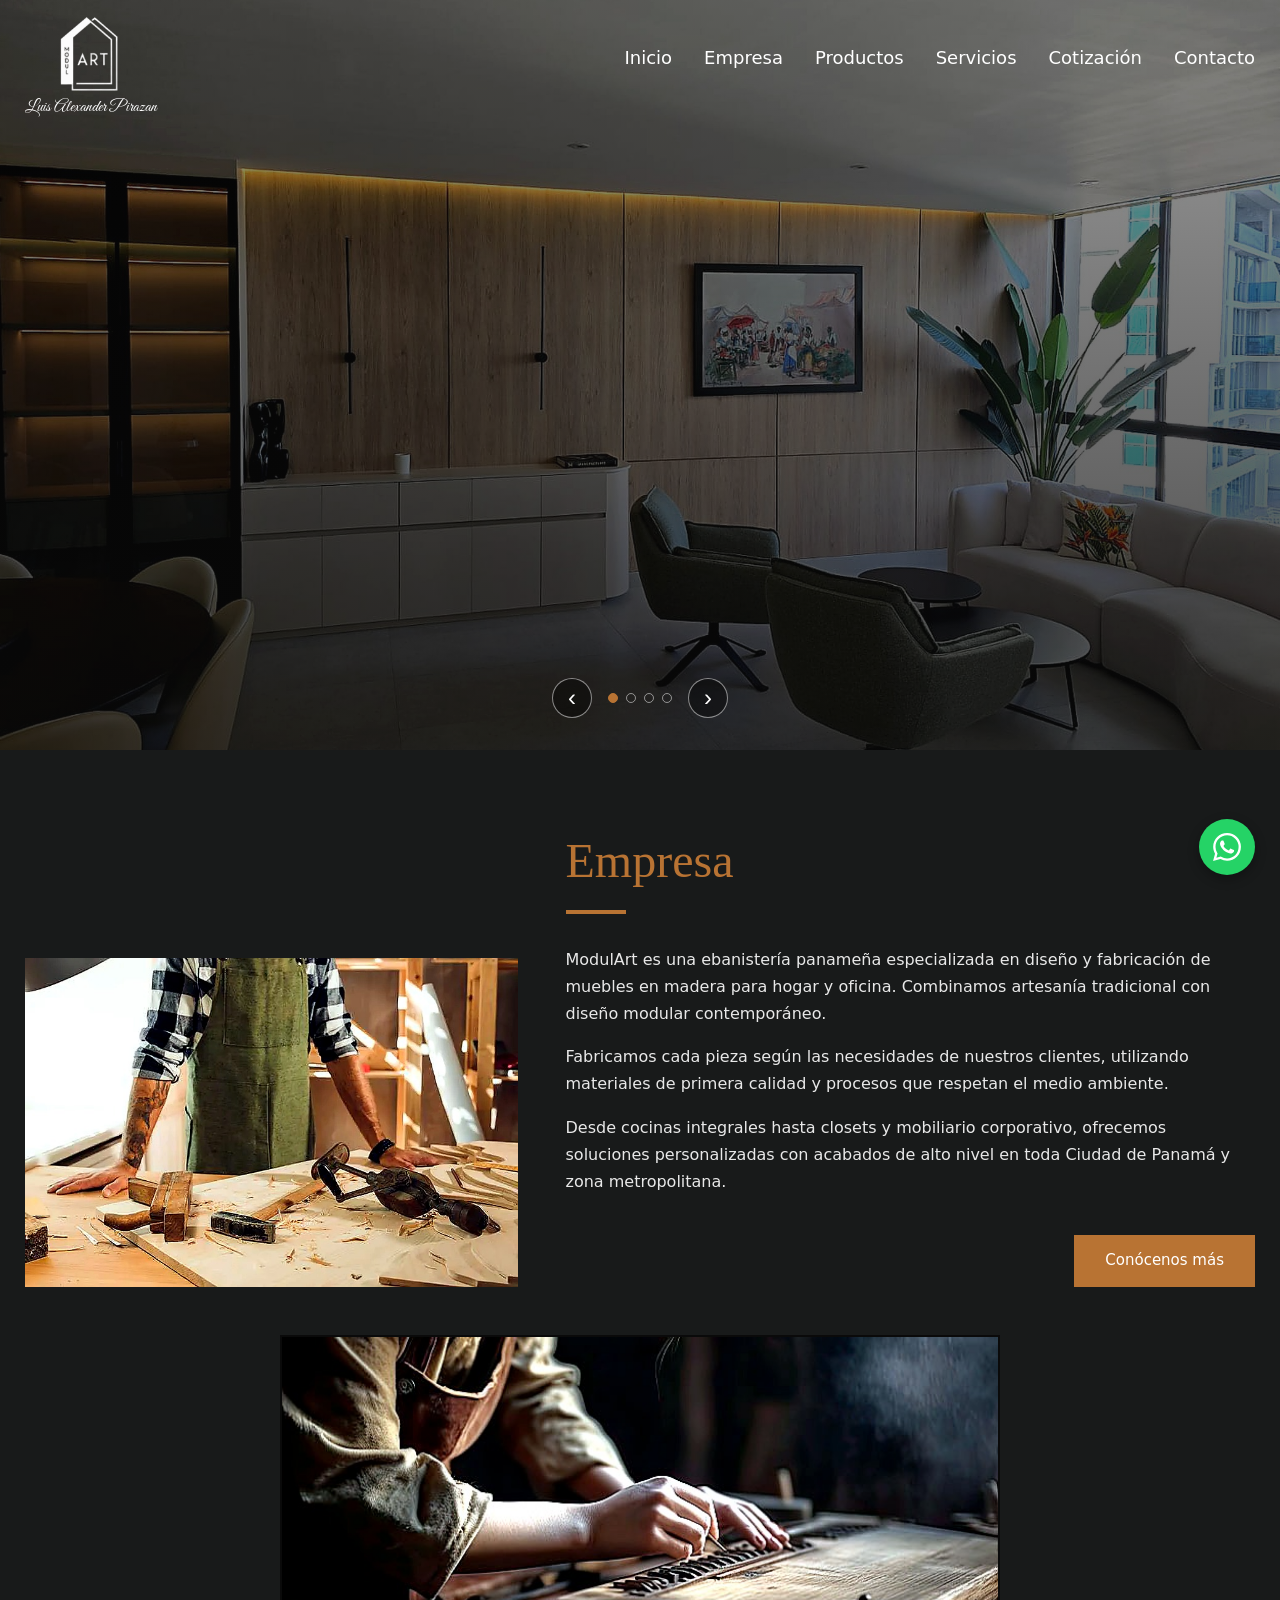
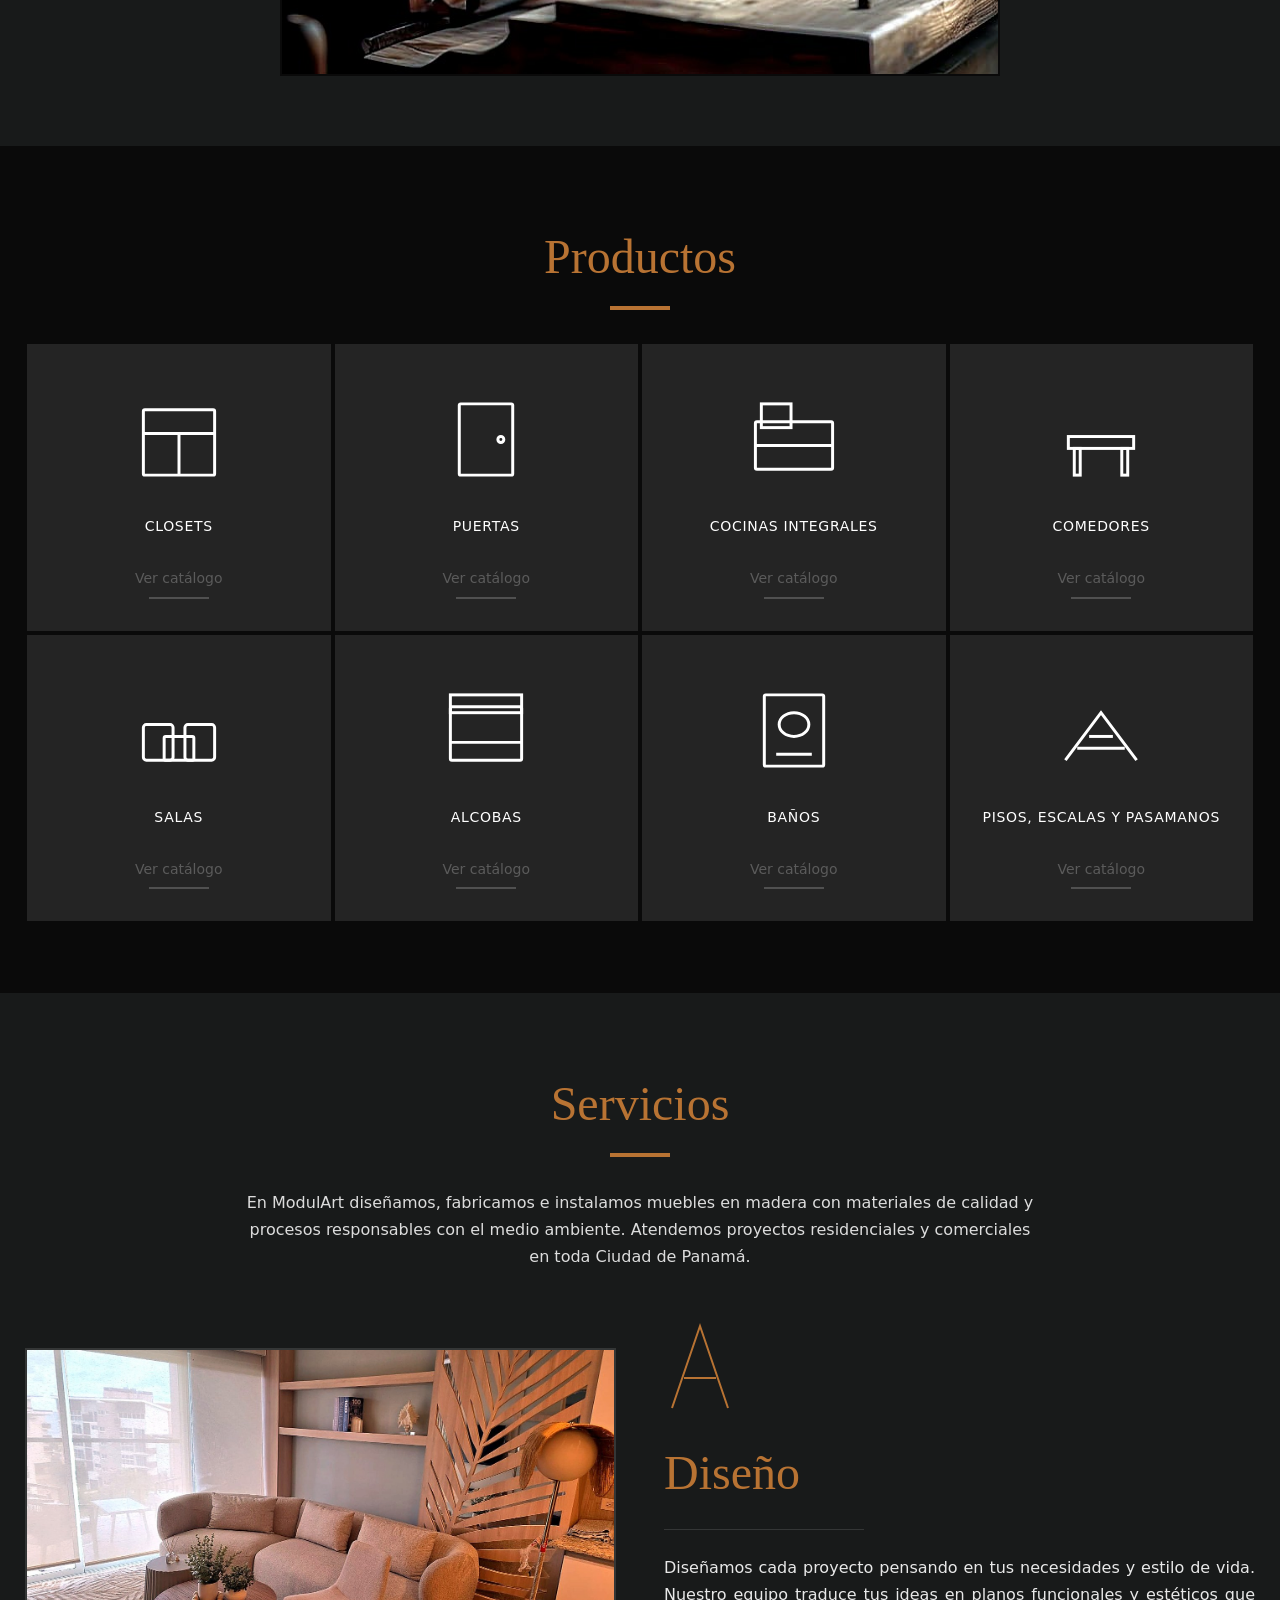
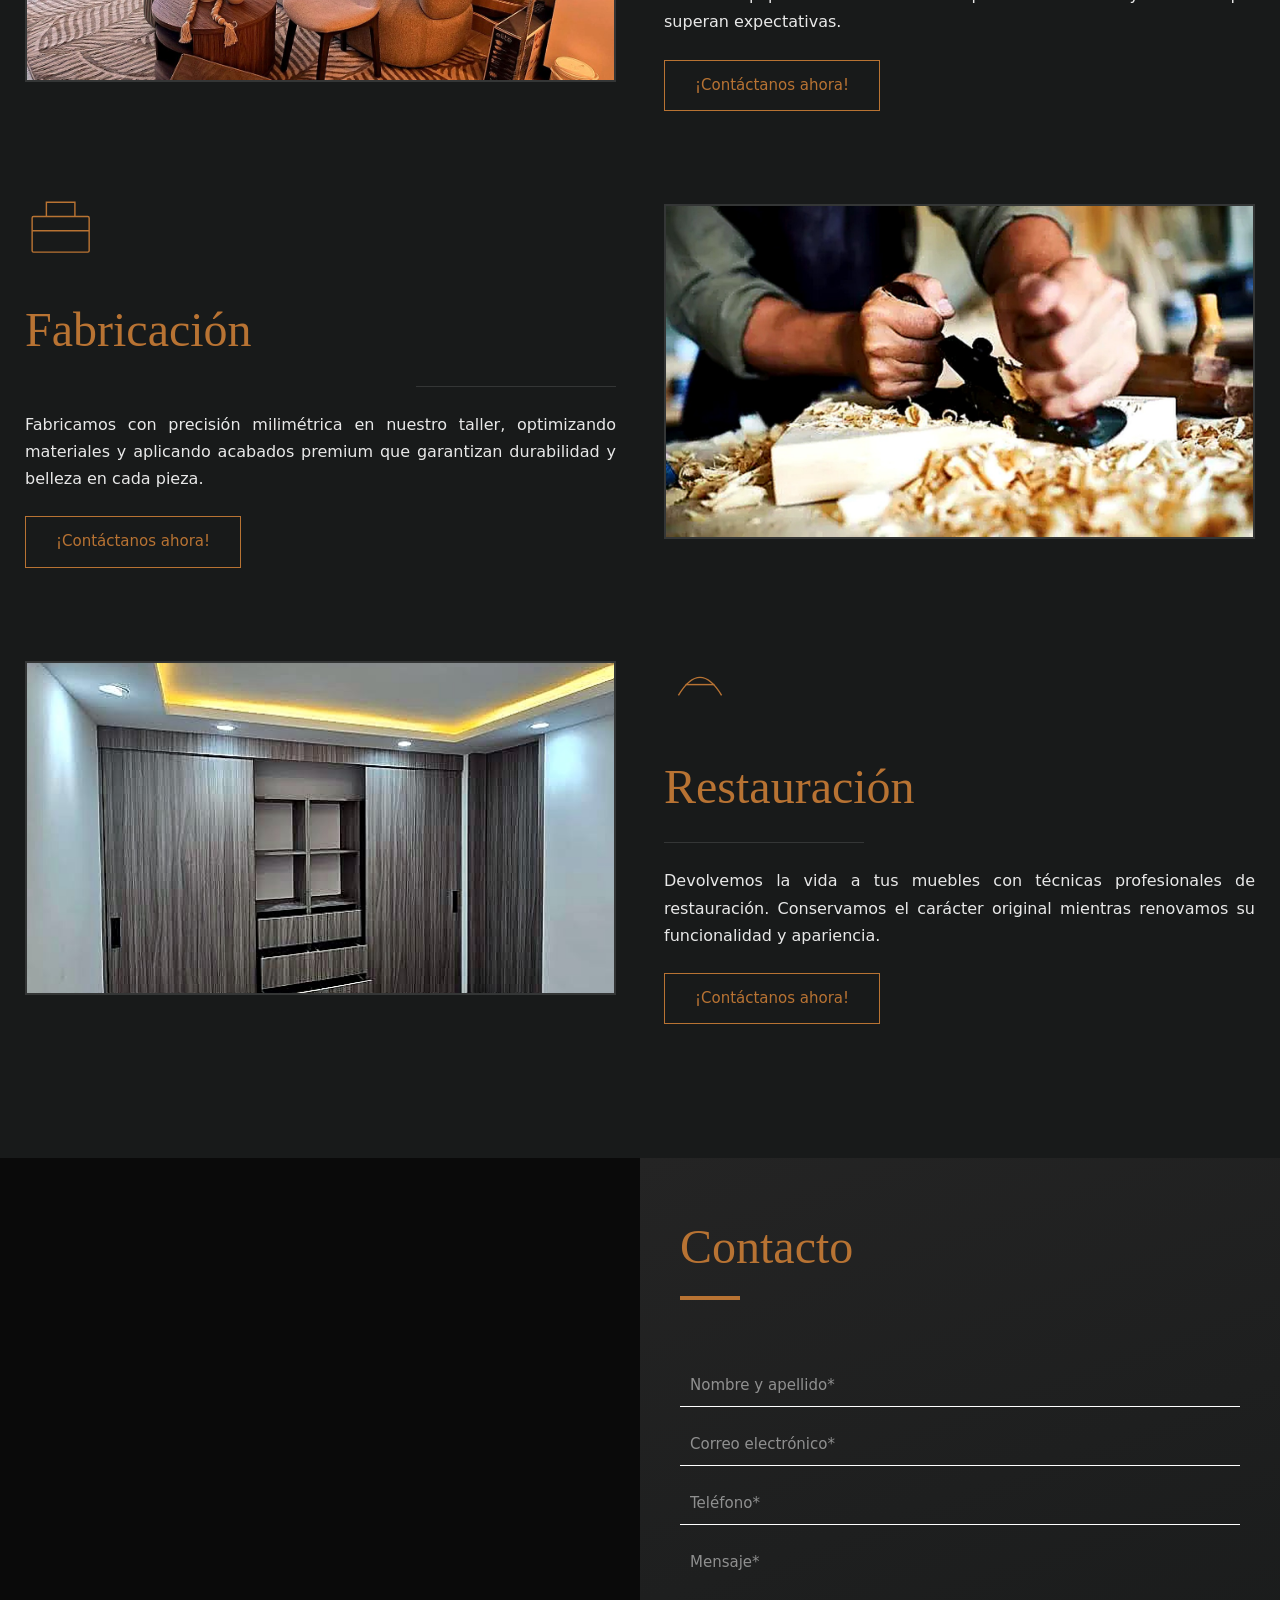
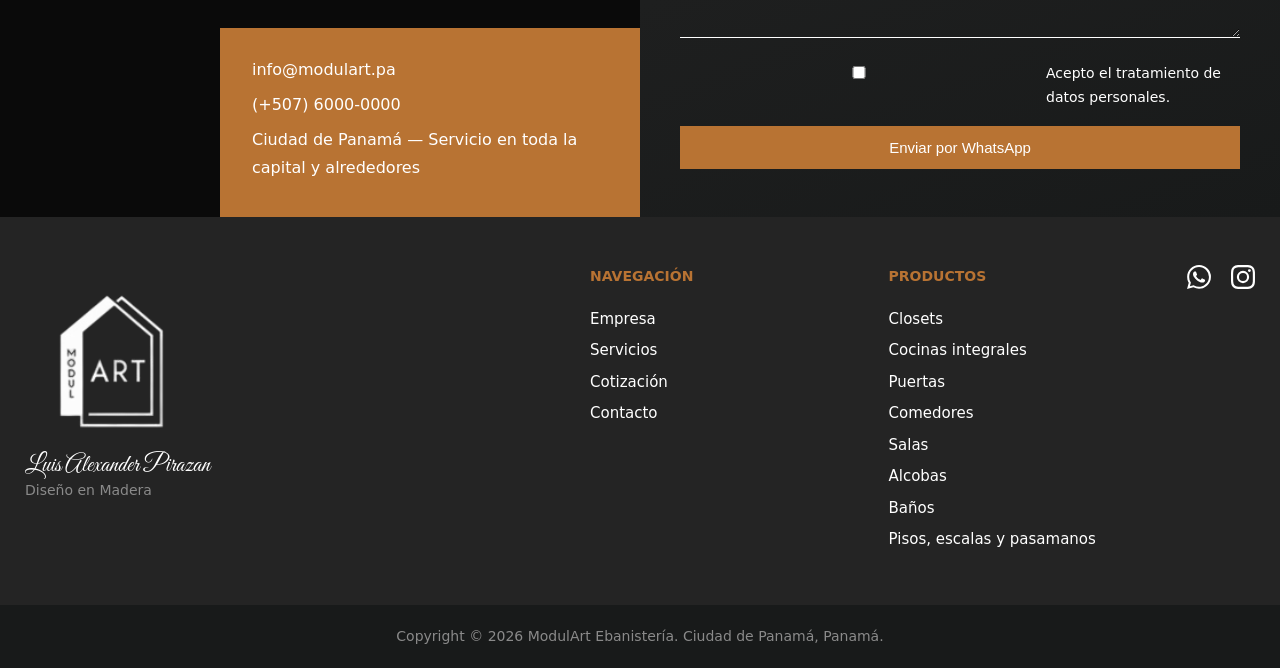
==== productos/banos/index.html @ 26d3a79e "Publica el sitio estático de ModulArt en GitHub. EOF  Co-authored-by: Cursor <cursoragent@cursor.com" ====
<!DOCTYPE html>
<html lang="es">
<head>
  <meta charset="UTF-8">
  <meta name="viewport" content="width=device-width, initial-scale=1.0">
  <meta name="description" content="Producto ModulArt — Ebanistería y diseño en madera en Ciudad de Panamá.">
  <meta name="robots" content="index, follow">
  <meta property="og:type" content="website">
  <meta property="og:locale" content="es_PA">
  <title>Producto | ModulArt — Diseño en Madera</title>
  <link rel="icon" href="/public/images/logo.png" type="image/png">
  <link rel="stylesheet" href="/css/styles.css">
</head>
<body>
  <a class="skip-link" href="#contenido">Ir al contenido</a>

  <header class="header header--solid" id="header">
    <div class="container header__inner">
      <a href="/" class="header__logo" aria-label="ModulArt inicio">
        <img src="/public/images/logo.png" alt="ModulArt — Diseño en Madera" width="140" height="140" decoding="async">
        <span class="logo-signature">Luis Alexander Pirazan</span>
      </a>
      <button class="header__toggle" id="menu-toggle" aria-label="Abrir menú" aria-expanded="false">
        <span></span><span></span><span></span>
      </button>
      <nav class="header__nav" id="main-nav" aria-label="Navegación principal">
        <ul>
          <li><a href="/">Inicio</a></li>
          <li><a href="/#empresa">Empresa</a></li>
          <li><a href="/#productos">Productos</a></li>
          <li><a href="/#servicios">Servicios</a></li>
          <li><a href="/#contacto">Contacto</a></li>
        </ul>
      </nav>
    </div>
  </header>

  <div class="nav-backdrop" id="nav-backdrop" aria-hidden="true"></div>

  <main id="contenido">
    <div id="product-root"></div>
  </main>

  <footer class="footer">
    <div class="container footer__grid">
      <div class="footer__brand">
        <img src="/public/images/logo.png" alt="ModulArt" width="180" height="180" loading="lazy" decoding="async">
          <span class="logo-signature">Luis Alexander Pirazan</span>
        <p class="footer__tagline">Diseño en Madera</p>
      </div>
      <div class="footer__links">
        <h4>Navegación</h4>
        <ul>
          <li><a href="/#empresa">Empresa</a></li>
          <li><a href="/#servicios">Servicios</a></li>
          <li><a href="/#contacto">Contacto</a></li>
        </ul>
      </div>
      <div class="footer__links">
        <h4>Productos</h4>
        <ul>
          <li><a href="/productos/closets/">Closets</a></li>
          <li><a href="/productos/cocinas-integrales/">Cocinas integrales</a></li>
          <li><a href="/productos/puertas/">Puertas</a></li>
          <li><a href="/productos/comedores/">Comedores</a></li>
          <li><a href="/productos/salas/">Salas</a></li>
          <li><a href="/productos/alcobas/">Alcobas</a></li>
        </ul>
      </div>
      <div class="footer__social">
        <a href="https://wa.me/50760000000" target="_blank" rel="noopener noreferrer" aria-label="WhatsApp">
          <svg width="24" height="24" viewBox="0 0 24 24" fill="currentColor"><path d="M17.472 14.382c-.297-.149-1.758-.867-2.03-.967-.273-.099-.471-.148-.67.15-.197.297-.767.966-.94 1.164-.173.199-.347.223-.644.075-.297-.15-1.255-.463-2.39-1.475-.883-.788-1.48-1.761-1.653-2.059-.173-.297-.018-.458.13-.606.134-.133.298-.347.446-.52.149-.174.198-.298.298-.497.099-.198.05-.371-.025-.52-.075-.149-.669-1.612-.916-2.207-.242-.579-.487-.5-.669-.51-.173-.008-.371-.01-.57-.01-.198 0-.52.074-.792.372-.272.297-1.04 1.016-1.04 2.479 0 1.462 1.065 2.875 1.213 3.074.149.198 2.096 3.2 5.077 4.487.709.306 1.262.489 1.694.625.712.227 1.36.195 1.871.118.571-.085 1.758-.719 2.006-1.413.248-.694.248-1.289.173-1.413-.074-.124-.272-.198-.57-.347m-5.421 7.403h-.004a9.87 9.87 0 01-5.031-1.378l-.361-.214-3.741.982.998-3.648-.235-.374a9.86 9.86 0 01-1.51-5.26c.001-5.45 4.436-9.884 9.888-9.884 2.64 0 5.122 1.03 6.988 2.898a9.825 9.825 0 012.893 6.994c-.003 5.45-4.435 9.884-9.885 9.884m8.413-18.297A11.815 11.815 0 0012.05 0C5.495 0 .16 5.335.157 11.892c0 2.096.547 4.142 1.588 5.945L.057 24l6.305-1.654a11.882 11.882 0 005.683 1.448h.005c6.554 0 11.89-5.335 11.893-11.893a11.821 11.821 0 00-3.48-8.413z"/></svg>
        </a>
        <a href="https://instagram.com/modulart.pa" target="_blank" rel="noopener noreferrer" aria-label="Instagram">
          <svg width="24" height="24" viewBox="0 0 24 24" fill="currentColor"><path d="M12 2.163c3.204 0 3.584.012 4.85.07 3.252.148 4.771 1.691 4.919 4.919.058 1.265.069 1.645.069 4.849 0 3.205-.012 3.584-.069 4.849-.149 3.225-1.664 4.771-4.919 4.919-1.266.058-1.644.07-4.85.07-3.204 0-3.584-.012-4.849-.07-3.26-.149-4.771-1.699-4.919-4.92-.058-1.265-.07-1.644-.07-4.849 0-3.204.013-3.583.07-4.849.149-3.227 1.664-4.771 4.919-4.919 1.266-.057 1.645-.069 4.849-.069zM12 0C8.741 0 8.333.014 7.053.072 2.695.272.273 2.69.073 7.052.014 8.333 0 8.741 0 12c0 3.259.014 3.668.072 4.948.2 4.358 2.618 6.78 6.98 6.98C8.333 23.986 8.741 24 12 24c3.259 0 3.668-.014 4.948-.072 4.354-.2 6.782-2.618 6.979-6.98.059-1.28.073-1.689.073-4.948 0-3.259-.014-3.667-.072-4.947-.196-4.354-2.617-6.78-6.979-6.98C15.668.014 15.259 0 12 0zm0 5.838a6.162 6.162 0 100 12.324 6.162 6.162 0 000-12.324zM12 16a4 4 0 110-8 4 4 0 010 8zm6.406-11.845a1.44 1.44 0 100 2.881 1.44 1.44 0 000-2.881z"/></svg>
        </a>
      </div>
    </div>
    <div class="footer__bottom">
      <p>Copyright © 2026 ModulArt Ebanistería. Ciudad de Panamá, Panamá.</p>
    </div>
  </footer>

  <a href="https://wa.me/50760000000" class="whatsapp-float" target="_blank" rel="noopener noreferrer" aria-label="Contactar por WhatsApp">
    <svg width="28" height="28" viewBox="0 0 24 24" fill="currentColor"><path d="M17.472 14.382c-.297-.149-1.758-.867-2.03-.967-.273-.099-.471-.148-.67.15-.197.297-.767.966-.94 1.164-.173.199-.347.223-.644.075-.297-.15-1.255-.463-2.39-1.475-.883-.788-1.48-1.761-1.653-2.059-.173-.297-.018-.458.13-.606.134-.133.298-.347.446-.52.149-.174.198-.298.298-.497.099-.198.05-.371-.025-.52-.075-.149-.669-1.612-.916-2.207-.242-.579-.487-.5-.669-.51-.173-.008-.371-.01-.57-.01-.198 0-.52.074-.792.372-.272.297-1.04 1.016-1.04 2.479 0 1.462 1.065 2.875 1.213 3.074.149.198 2.096 3.2 5.077 4.487.709.306 1.262.489 1.694.625.712.227 1.36.195 1.871.118.571-.085 1.758-.719 2.006-1.413.248-.694.248-1.289.173-1.413-.074-.124-.272-.198-.57-.347m-5.421 7.403h-.004a9.87 9.87 0 01-5.031-1.378l-.361-.214-3.741.982.998-3.648-.235-.374a9.86 9.86 0 01-1.51-5.26c.001-5.45 4.436-9.884 9.888-9.884 2.64 0 5.122 1.03 6.988 2.898a9.825 9.825 0 012.893 6.994c-.003 5.45-4.435 9.884-9.885 9.884m8.413-18.297A11.815 11.815 0 0012.05 0C5.495 0 .16 5.335.157 11.892c0 2.096.547 4.142 1.588 5.945L.057 24l6.305-1.654a11.882 11.882 0 005.683 1.448h.005c6.554 0 11.89-5.335 11.893-11.893a11.821 11.821 0 00-3.48-8.413z"/></svg>
  </a>

  <script src="/js/products-data.js"></script>
  <script src="/js/product-page.js"></script>
</body>
</html>
---- css/styles.css ----
/* ModulArt — Landing Page */
@import url('https://fonts.googleapis.com/css2?family=Great+Vibes&display=swap');

:root {
  --bg-dark: #0a0a0a;
  --bg-section: #181a1a;
  --bg-card: #242424;
  --accent: #b87333;
  --accent-hover: #d4924a;
  --silver: #c8c8c8;
  --text: #ffffff;
  --text-muted: #8a8a8a;
  --border: rgba(255, 255, 255, 0.12);
  --font-body: system-ui, -apple-system, "Segoe UI", Roboto, sans-serif;
  --font-heading: Georgia, "Times New Roman", serif;
  --font-signature: "Great Vibes", cursive;
  --header-h: 100px;
  --header-h-mobile: 72px;
  --mobile-header-offset: var(--header-h-mobile);
  --transition: 0.3s ease;
}

*, *::before, *::after { box-sizing: border-box; margin: 0; padding: 0; }

html {
  scroll-behavior: smooth;
  scroll-padding-top: var(--header-h);
  overflow-x: hidden;
}

body {
  font-family: var(--font-body);
  font-size: 16px;
  line-height: 1.7;
  color: var(--text);
  background: var(--bg-section);
  -webkit-font-smoothing: antialiased;
  overflow-x: hidden;
  width: 100%;
}

body.nav-open {
  overflow: hidden;
}

img { max-width: 100%; height: auto; display: block; }
a { color: inherit; text-decoration: none; transition: color var(--transition); }
ul { list-style: none; }

.skip-link {
  position: absolute;
  top: -100px;
  left: 1rem;
  background: var(--accent);
  color: var(--bg-dark);
  padding: 0.5rem 1rem;
  z-index: 9999;
}
.skip-link:focus { top: 1rem; }

.container {
  width: min(1230px, calc(100% - 2rem));
  margin-inline: auto;
  max-width: 100%;
}

/* Header */
.header {
  position: fixed;
  top: 0;
  left: 0;
  right: 0;
  z-index: 1000;
  background: transparent;
  backdrop-filter: none;
  -webkit-backdrop-filter: none;
  border-bottom: 1px solid transparent;
  transition: background var(--transition), backdrop-filter var(--transition), border-color var(--transition);
}

.header--solid {
  background: rgba(10, 10, 10, 0.92);
  backdrop-filter: blur(8px);
  -webkit-backdrop-filter: blur(8px);
  border-bottom-color: var(--border);
}

.header__inner {
  display: flex;
  align-items: center;
  justify-content: space-between;
  min-height: var(--header-h);
  gap: 1rem;
}

.header__logo {
  display: flex;
  flex-direction: column;
  align-items: center;
  text-align: center;
  flex-shrink: 0;
}

.header__logo img {
  width: 100px;
  height: auto;
  transition: width var(--transition);
}

.logo-signature {
  font-family: var(--font-signature);
  color: #ffffff;
  font-weight: 400;
  line-height: 1;
  white-space: nowrap;
}

.header__logo .logo-signature {
  font-size: 1.05rem;
  margin-top: -0.15rem;
}

.header--solid .header__logo img { width: 80px; }

.header--solid .header__logo .logo-signature {
  font-size: 0.95rem;
}

.header__toggle {
  display: none;
  flex-direction: column;
  justify-content: center;
  align-items: center;
  gap: 6px;
  flex-shrink: 0;
  width: 48px;
  height: 48px;
  background: rgba(255, 255, 255, 0.06);
  border: 1px solid var(--border);
  border-radius: 8px;
  cursor: pointer;
  padding: 0;
  z-index: 1001;
  transition: border-color var(--transition), background var(--transition);
}

.header__toggle:hover,
.header__toggle:focus-visible {
  border-color: var(--accent);
  background: rgba(184, 115, 51, 0.12);
  outline: none;
}

.header__toggle span {
  display: block;
  width: 22px;
  height: 2px;
  background: var(--text);
  transition: transform var(--transition), opacity var(--transition);
  transform-origin: center;
}

.header__toggle[aria-expanded="true"] span:nth-child(1) {
  transform: translateY(8px) rotate(45deg);
}

.header__toggle[aria-expanded="true"] span:nth-child(2) {
  opacity: 0;
}

.header__toggle[aria-expanded="true"] span:nth-child(3) {
  transform: translateY(-8px) rotate(-45deg);
}

.header__nav {
  display: flex;
  align-items: center;
  gap: 2rem;
}

.header__nav ul {
  display: flex;
  gap: 2rem;
}

.header__nav a {
  font-size: 18px;
  font-weight: 500;
  color: var(--text);
  position: relative;
}

.header__nav a:hover { color: var(--accent); }

.header__social {
  display: flex;
  gap: 1rem;
  margin-left: 1rem;
}

.header__social a { color: var(--text-muted); }
.header__social a:hover { color: var(--accent); }

/* Buttons */
.btn {
  display: inline-block;
  padding: 12px 30px;
  font-size: 15px;
  font-weight: 500;
  border: 1px solid transparent;
  cursor: pointer;
  transition: all var(--transition);
  text-align: center;
}

.btn--primary {
  background: var(--accent);
  border-color: var(--accent);
  color: var(--text);
}

.btn--primary:hover {
  background: var(--accent-hover);
  border-color: var(--accent-hover);
}

.btn--outline {
  background: transparent;
  border-color: var(--accent);
  color: var(--accent);
}

.btn--outline:hover {
  background: var(--accent);
  color: var(--bg-dark);
}

.btn--full { width: 100%; }

/* Hero */
.hero {
  position: relative;
  width: 100%;
  height: min(100vh, 750px);
  min-height: 420px;
  overflow: hidden;
  margin-top: 0;
}

.hero__slider {
  position: absolute;
  inset: 0;
}

.hero__slide {
  position: absolute;
  inset: 0;
  opacity: 0;
  transition: opacity 1s ease;
}

.hero__slide--active { opacity: 1; }

.hero__slide img {
  width: 100%;
  height: 100%;
  object-fit: cover;
  object-position: center;
}

.hero__overlay {
  position: absolute;
  inset: 0;
  background: linear-gradient(
    to bottom,
    rgba(10, 10, 10, 0.4) 0%,
    rgba(10, 10, 10, 0.75) 100%
  );
  z-index: 1;
}

.hero__content {
  position: relative;
  z-index: 2;
  height: 100%;
  display: flex;
  flex-direction: column;
  justify-content: center;
  padding-bottom: 4rem;
}

.hero__tagline {
  font-size: 13px;
  text-transform: uppercase;
  letter-spacing: 0.25em;
  color: var(--silver);
  margin-bottom: 0.75rem;
}

.hero h1 {
  font-family: var(--font-heading);
  font-size: clamp(2rem, 5vw, 3.2rem);
  font-weight: 700;
  line-height: 1.15;
  max-width: 700px;
  margin-bottom: 1rem;
}

.hero h1 span { color: var(--accent); }

.hero__desc {
  font-size: 1.1rem;
  color: rgba(255, 255, 255, 0.85);
  max-width: 520px;
  margin-bottom: 2rem;
}

.hero__actions { display: flex; flex-wrap: wrap; gap: 1rem; }

.hero__controls {
  position: absolute;
  bottom: 2rem;
  left: 50%;
  transform: translateX(-50%);
  z-index: 3;
  display: flex;
  align-items: center;
  gap: 1rem;
}

.hero__arrow {
  width: 40px;
  height: 40px;
  border-radius: 50%;
  border: 1px solid rgba(255, 255, 255, 0.5);
  background: rgba(0, 0, 0, 0.4);
  color: var(--text);
  font-size: 1.5rem;
  cursor: pointer;
  display: flex;
  align-items: center;
  justify-content: center;
  transition: var(--transition);
}

.hero__arrow:hover {
  border-color: var(--accent);
  color: var(--accent);
}

.hero__dots { display: flex; gap: 8px; }

.hero__dot {
  width: 10px;
  height: 10px;
  border-radius: 50%;
  border: 1px solid rgba(255, 255, 255, 0.5);
  background: transparent;
  cursor: pointer;
  padding: 0;
  transition: var(--transition);
}

.hero__dot--active,
.hero__dot:hover {
  background: var(--accent);
  border-color: var(--accent);
}

/* Sections */
.section {
  padding: 70px 0;
}

.section--dark { background: var(--bg-dark); }

.section h2 {
  font-family: var(--font-heading);
  font-size: clamp(2rem, 4vw, 3rem);
  font-weight: 400;
  color: var(--accent);
  margin-bottom: 0.5rem;
}

.section__title-center { text-align: center; }

.section__divider {
  width: 60px;
  height: 4px;
  background: var(--accent);
  margin-bottom: 2rem;
}

.section__divider--center { margin-inline: auto; }

.section__intro {
  text-align: center;
  max-width: 800px;
  margin: 0 auto 3rem;
  color: rgba(255, 255, 255, 0.85);
}

.section__text p {
  text-align: justify;
  margin-bottom: 1rem;
  color: rgba(255, 255, 255, 0.9);
}

.section__text .btn { margin-top: 1.5rem; float: right; }

.section__grid--empresa {
  display: grid;
  grid-template-columns: 5fr 7fr;
  gap: 3rem;
  align-items: end;
}

.section__secondary-img {
  display: flex;
  justify-content: center;
  margin-top: 3rem;
}

.section__secondary-img img {
  width: 100%;
  max-width: 720px;
  border: 2px solid var(--bg-dark);
  object-fit: cover;
  object-position: center;
}

/* Products */
.products-grid {
  display: grid;
  grid-template-columns: repeat(4, 1fr);
  gap: 0;
  margin-top: 2rem;
}

.product-card {
  background: var(--bg-card);
  border: 2px solid var(--bg-dark);
  padding: 3rem 1.5rem 2rem;
  text-align: center;
  transition: var(--transition);
  min-height: 260px;
  display: flex;
  flex-direction: column;
  align-items: center;
  justify-content: center;
}

.product-card:hover { background: #2a2a2a; }
.product-card:hover h3 { color: var(--accent); }
.product-card:hover .product-card__icon { color: var(--accent); }

.product-card__icon {
  width: 100px;
  height: 95px;
  color: var(--text);
  margin-bottom: 1rem;
  transition: var(--transition);
}

.product-card__icon svg { width: 100%; height: 100%; }

.product-card h3 {
  font-size: 14px;
  font-weight: 400;
  text-transform: uppercase;
  letter-spacing: 0.05em;
  margin-bottom: 1rem;
  min-height: 48px;
  display: flex;
  align-items: center;
  justify-content: center;
  transition: var(--transition);
}

.product-card__link {
  font-size: 14px;
  color: rgba(255, 255, 255, 0.25);
  position: relative;
  padding-bottom: 8px;
  transition: var(--transition);
}

.product-card__link::after {
  content: "";
  position: absolute;
  bottom: 0;
  left: 50%;
  transform: translateX(-50%);
  width: 60px;
  height: 2px;
  background: rgba(255, 255, 255, 0.2);
  transition: var(--transition);
}

.product-card:hover .product-card__link { color: var(--accent); }
.product-card:hover .product-card__link::after { background: var(--accent); }

a.product-card { color: inherit; }

/* Product detail pages */
.product-hero {
  position: relative;
  height: min(55vh, 500px);
  min-height: 320px;
  margin-top: var(--header-h);
  overflow: hidden;
}

.product-hero__img {
  width: 100%;
  height: 100%;
  object-fit: cover;
  object-position: center;
}

.product-hero__img--empty {
  background: linear-gradient(135deg, #1a1510 0%, #2d2419 50%, #1a1510 100%);
}

.product-hero__overlay {
  position: absolute;
  inset: 0;
  background: linear-gradient(to bottom, rgba(10, 10, 10, 0.35), rgba(10, 10, 10, 0.85));
}

.product-hero__content {
  position: absolute;
  inset: 0;
  display: flex;
  flex-direction: column;
  justify-content: flex-end;
  padding-bottom: 2.5rem;
  z-index: 1;
}

.breadcrumb {
  display: flex;
  flex-wrap: wrap;
  align-items: center;
  gap: 0.5rem;
  font-size: 14px;
  color: var(--text-muted);
  margin-bottom: 1rem;
}

.breadcrumb a:hover { color: var(--accent); }
.breadcrumb span:last-child { color: var(--text); }

.product-hero h1 {
  font-family: var(--font-heading);
  font-size: clamp(2rem, 5vw, 3rem);
  font-weight: 400;
  color: var(--accent);
}

.product-hero__subtitle {
  font-size: 1rem;
  text-transform: uppercase;
  letter-spacing: 0.2em;
  color: var(--silver);
  margin-top: 0.5rem;
}

.product-intro {
  padding: 40px 0;
  background: var(--bg-section);
}

.product-intro__inner {
  display: flex;
  flex-wrap: wrap;
  align-items: center;
  justify-content: space-between;
  gap: 1.5rem;
}

.product-intro__inner p {
  flex: 1;
  min-width: 260px;
  max-width: 720px;
  color: rgba(255, 255, 255, 0.9);
  text-align: justify;
}

.product-intro__actions {
  display: flex;
  flex-wrap: wrap;
  gap: 0.75rem;
}

.product-catalog__header {
  margin-bottom: 2.5rem;
}

.product-catalog__header h2 {
  font-family: var(--font-heading);
  font-size: clamp(1.75rem, 4vw, 2.5rem);
  color: var(--accent);
}

.product-catalog__count {
  color: var(--text-muted);
  font-size: 15px;
  margin-top: 0.5rem;
}

.catalog-grid {
  display: grid;
  grid-template-columns: repeat(3, 1fr);
  gap: 1.5rem;
}

.catalog-card {
  background: var(--bg-card);
  border: 2px solid var(--bg-section);
  cursor: pointer;
  transition: border-color var(--transition), transform var(--transition);
  outline: none;
}

.catalog-card:hover,
.catalog-card:focus-visible {
  border-color: var(--accent);
  transform: translateY(-4px);
}

.catalog-card__img-wrap {
  position: relative;
  overflow: hidden;
  aspect-ratio: 4 / 3;
}

.catalog-card__img-wrap img {
  width: 100%;
  height: 100%;
  object-fit: cover;
  object-position: center;
  transition: transform 0.5s ease;
}

@media (hover: hover) and (pointer: fine) {
  .catalog-card:hover .catalog-card__img-wrap img,
  .catalog-card:focus-visible .catalog-card__img-wrap img {
    transform: scale(1.06);
  }
}

.catalog-card__overlay {
  position: absolute;
  inset: 0;
  background: rgba(10, 10, 10, 0.55);
  display: flex;
  align-items: center;
  justify-content: center;
  opacity: 0;
  transition: opacity var(--transition);
}

.catalog-card:hover .catalog-card__overlay,
.catalog-card:focus-visible .catalog-card__overlay {
  opacity: 1;
}

.catalog-card__view {
  font-size: 13px;
  text-transform: uppercase;
  letter-spacing: 0.15em;
  color: var(--text);
  border: 1px solid var(--accent);
  padding: 0.6rem 1.2rem;
}

.catalog-card__body {
  padding: 1.25rem 1.25rem 1.5rem;
}

.catalog-card__body h3 {
  font-family: var(--font-heading);
  font-size: 1.15rem;
  color: var(--text);
  margin-bottom: 0.5rem;
  line-height: 1.3;
}

.catalog-card__body p {
  font-size: 14px;
  color: rgba(255, 255, 255, 0.75);
  line-height: 1.6;
  margin-bottom: 0.75rem;
}

.catalog-card__tag {
  display: inline-block;
  font-size: 12px;
  text-transform: uppercase;
  letter-spacing: 0.05em;
  color: var(--accent);
  border: 1px solid rgba(184, 115, 51, 0.4);
  padding: 0.25rem 0.6rem;
}

.catalog-lightbox {
  position: fixed;
  inset: 0;
  z-index: 10000;
  display: flex;
  align-items: center;
  justify-content: center;
  padding: 1rem;
}

.catalog-lightbox[hidden] { display: none; }

.catalog-lightbox__backdrop {
  position: absolute;
  inset: 0;
  background: rgba(0, 0, 0, 0.88);
}

.catalog-lightbox__dialog {
  position: relative;
  z-index: 1;
  background: var(--bg-card);
  border: 1px solid var(--border);
  max-width: 960px;
  width: 100%;
  max-height: 90vh;
  overflow-y: auto;
  display: grid;
  grid-template-columns: 1.2fr 1fr;
}

.catalog-lightbox__close {
  position: absolute;
  top: 0.75rem;
  right: 0.75rem;
  z-index: 2;
  width: 40px;
  height: 40px;
  border: none;
  background: rgba(0, 0, 0, 0.6);
  color: var(--text);
  font-size: 1.75rem;
  line-height: 1;
  cursor: pointer;
  transition: color var(--transition);
}

.catalog-lightbox__close:hover { color: var(--accent); }

.catalog-lightbox__img {
  width: 100%;
  height: 100%;
  min-height: 280px;
  object-fit: cover;
}

.catalog-lightbox__info {
  padding: 2rem 1.75rem;
  display: flex;
  flex-direction: column;
  gap: 0.75rem;
}

.catalog-lightbox__info h3 {
  font-family: var(--font-heading);
  font-size: 1.5rem;
  color: var(--accent);
  padding-right: 2rem;
}

.catalog-lightbox__info p {
  color: rgba(255, 255, 255, 0.85);
  line-height: 1.7;
  flex: 1;
}

.catalog-lightbox__info .btn { margin-top: auto; align-self: flex-start; }

.product-related__grid {
  display: grid;
  grid-template-columns: repeat(4, 1fr);
  gap: 1rem;
  margin-top: 1rem;
}

.product-related__link {
  display: block;
  background: var(--bg-card);
  border: 2px solid var(--bg-section);
  padding: 1.5rem 1rem;
  text-align: center;
  font-size: 14px;
  text-transform: uppercase;
  letter-spacing: 0.05em;
  transition: var(--transition);
}

.product-related__link:hover {
  color: var(--accent);
  border-color: var(--accent);
}

/* Services — desktop: imagen + texto en 2 columnas alternadas */
.service-block {
  display: grid;
  grid-template-columns: 1fr 1fr;
  gap: 3rem;
  align-items: center;
  margin-bottom: 4rem;
}

.service-block--reverse .service-block__img {
  grid-column: 2;
  grid-row: 1;
}

.service-block--reverse .service-block__content {
  grid-column: 1;
  grid-row: 1;
}

.service-block__content {
  text-align: left;
}

.service-block__icon {
  width: 72px;
  height: 98px;
  color: var(--accent);
  margin-bottom: 1rem;
  margin-inline: 0;
}

.service-block__icon svg { width: 100%; height: 100%; }

.service-block__content h2 {
  position: relative;
  padding-bottom: 1rem;
}

.service-block__content h2::after {
  content: "";
  position: absolute;
  bottom: 0;
  left: 0;
  width: 200px;
  height: 1px;
  background: var(--border);
}

.service-block--reverse .service-block__content h2::after {
  left: auto;
  right: 0;
}

.service-block__content p {
  text-align: justify;
  margin: 1.5rem 0;
  color: rgba(255, 255, 255, 0.9);
}

.service-block__img {
  overflow: hidden;
  border: 2px solid var(--border);
  width: 100%;
}

.service-block__img img {
  width: 100%;
  height: auto;
  display: block;
  aspect-ratio: 16 / 9;
  object-fit: cover;
  object-position: center;
}

.section__media img {
  width: 100%;
  height: auto;
  display: block;
  object-fit: cover;
  object-position: center;
}

/* Contact */
.section--contact { padding: 0; }

.contact-grid {
  display: grid;
  grid-template-columns: 1fr 1fr;
  min-height: 600px;
}

.contact-map {
  display: flex;
  flex-direction: column;
  min-height: 500px;
  background: var(--bg-dark);
}

.contact-map__frame {
  position: relative;
  flex: 1;
  min-height: 360px;
}

.contact-map iframe {
  position: absolute;
  inset: 0;
  width: 100%;
  height: 100%;
  border: 0;
}

.contact-info-box {
  position: relative;
  background: var(--accent);
  padding: 1.75rem 2rem;
  z-index: 2;
  width: 100%;
}

.contact-info-box p { margin-bottom: 0.5rem; }
.contact-info-box a { color: var(--text); }
.contact-info-box a:hover { opacity: 0.85; }

.contact-form-wrap {
  background: linear-gradient(160deg, var(--bg-card) 0%, var(--bg-section) 100%);
  position: relative;
  padding: 3rem 2.5rem;
  display: flex;
  flex-direction: column;
  justify-content: center;
}

.contact-form-wrap h2 {
  text-align: left;
}

.contact-form-wrap .section__divider {
  margin-inline: 0;
}

@media (min-width: 993px) {
  .contact-map {
    position: relative;
    display: block;
    min-height: 560px;
  }

  .contact-map__frame {
    position: absolute;
    inset: 0;
    min-height: 100%;
  }

  .contact-info-box {
    position: absolute;
    bottom: 0;
    right: 0;
    width: auto;
    max-width: 420px;
  }

  /* Desktop: servicios en 2 columnas alternadas */
  .service-block {
    grid-template-columns: minmax(0, 1fr) minmax(0, 1fr);
    gap: 3rem;
    align-items: center;
  }

  .service-block__content {
    text-align: left;
  }

  .service-block__icon {
    margin-inline: 0;
  }

  .service-block__content h2 {
    text-align: left;
  }

  .service-block__content h2::after {
    left: 0;
    right: auto;
    transform: none;
    width: 200px;
  }

  .service-block--reverse .service-block__content h2::after {
    left: auto;
    right: 0;
  }

  .service-block__content p {
    text-align: justify;
  }

  .service-block__content .btn {
    display: inline-block;
    width: auto;
    max-width: none;
    margin-inline: 0;
    text-align: center;
  }

  .section__grid--empresa {
    grid-template-columns: 5fr 7fr;
    align-items: end;
  }

  .section__text {
    text-align: left;
  }

  .section__text h2 {
    text-align: left;
  }

  .section__text p {
    text-align: left;
  }

  .section__text .btn {
    float: right;
    display: inline-block;
    width: auto;
  }

  .section__divider:not(.section__divider--center) {
    margin-inline: 0;
  }

  .contact-form-wrap h2 {
    text-align: left;
  }

  .contact-form-wrap .section__divider {
    margin-inline: 0;
  }
}

.contact-form { margin-top: 2rem; }

.form-group { margin-bottom: 1rem; }

.form-group input,
.form-group textarea {
  width: 100%;
  background: transparent;
  border: none;
  border-bottom: 1px solid var(--text);
  color: var(--text);
  padding: 12px 10px;
  font-family: inherit;
  font-size: 15px;
  outline: none;
  transition: border-color var(--transition);
}

.form-group input:focus,
.form-group textarea:focus { border-color: var(--accent); }

.form-group input::placeholder,
.form-group textarea::placeholder { color: rgba(255, 255, 255, 0.5); }

.form-group--checkbox label {
  display: flex;
  align-items: flex-start;
  gap: 0.5rem;
  font-size: 14px;
  cursor: pointer;
}

.form-group--checkbox input { margin-top: 4px; accent-color: var(--accent); }

/* Footer */
.footer {
  background: var(--bg-card);
}

.footer__grid {
  display: grid;
  grid-template-columns: 2fr 1fr 1fr auto;
  gap: 2rem;
  padding: 3rem 0;
  align-items: start;
}

.footer__brand img { width: 180px; margin-bottom: 0.15rem; }

.footer__brand .logo-signature {
  font-size: 1.5rem;
  margin-bottom: 0.35rem;
}
.footer__tagline { color: var(--text-muted); font-size: 14px; }

.footer__links h4 {
  color: var(--accent);
  text-transform: uppercase;
  font-size: 14px;
  margin-bottom: 1rem;
  font-weight: 600;
}

.footer__links li { margin-bottom: 0.25rem; }
.footer__links a { color: var(--text); font-size: 15px; }
.footer__links a:hover { color: var(--accent); }

.footer__social {
  display: flex;
  gap: 1.25rem;
  align-items: center;
}

.footer__social a { color: var(--text); }
.footer__social a:hover { color: var(--accent); }

.footer__bottom {
  background: var(--bg-section);
  text-align: center;
  padding: 1.25rem;
  font-size: 14px;
  color: var(--text-muted);
}

/* Nav backdrop (mobile) */
.nav-backdrop {
  display: none;
  position: fixed;
  inset: 0;
  background: rgba(0, 0, 0, 0.72);
  z-index: 10048;
  backdrop-filter: blur(2px);
  -webkit-backdrop-filter: blur(2px);
}

.nav-backdrop--visible {
  display: block;
}

/* WhatsApp float */
.whatsapp-float {
  position: fixed;
  right: 25px;
  bottom: 25px;
  width: 56px;
  height: 56px;
  background: #25d366;
  border-radius: 50%;
  display: flex;
  align-items: center;
  justify-content: center;
  color: white;
  z-index: 999;
  box-shadow: 0 4px 12px rgba(0, 0, 0, 0.3);
  transition: background var(--transition), transform var(--transition);
}

.whatsapp-float:hover {
  background: #1ea650;
  transform: scale(1.05);
}

/* Responsive — tablet & mobile */
@media (max-width: 992px) {
  :root {
    --header-h: var(--header-h-mobile);
  }

  html {
    scroll-padding-top: var(--header-h-mobile);
  }

  .header {
    background: transparent;
    backdrop-filter: none;
    -webkit-backdrop-filter: none;
    border-bottom-color: transparent;
    z-index: 10050;
  }

  .header.header--solid {
    background: rgba(10, 10, 10, 0.92);
    backdrop-filter: blur(8px);
    -webkit-backdrop-filter: blur(8px);
    border-bottom-color: var(--border);
  }

  body.nav-open .header {
    z-index: 10050;
    background: rgba(10, 10, 10, 0.98);
    backdrop-filter: none;
    -webkit-backdrop-filter: none;
    border-bottom-color: var(--border);
  }

  body.nav-open .whatsapp-float {
    z-index: 10030;
  }

  .header__inner {
    min-height: var(--header-h-mobile);
    padding-block: 0.5rem;
  }

  .header__logo {
    flex-shrink: 0;
    z-index: 1001;
  }

  .header__logo img {
    width: 56px;
  }

  .header__logo .logo-signature {
    font-size: 0.72rem;
    max-width: 7.5rem;
    white-space: normal;
    line-height: 1.05;
  }

  .header--solid .header__logo img {
    width: 56px;
  }

  .header--solid .header__logo .logo-signature {
    font-size: 0.72rem;
  }

  .header__toggle {
    display: flex;
    margin-left: auto;
    position: relative;
    z-index: 10052;
  }

  /* Menú móvil: debajo de la barra (logo + hamburguesa), no detrás */
  .header__nav {
    display: none;
    position: fixed;
    top: var(--mobile-header-offset);
    left: 0;
    right: 0;
    bottom: 0;
    z-index: 10051;
    flex-direction: column;
    align-items: stretch;
    justify-content: flex-start;
    padding: 1rem 1.25rem calc(2rem + env(safe-area-inset-bottom, 0px));
    gap: 0;
    background: var(--bg-dark);
    border-top: 1px solid var(--border);
    overflow-y: auto;
    -webkit-overflow-scrolling: touch;
    pointer-events: auto;
  }

  .header__nav--open {
    display: flex;
  }

  body.nav-open .header__nav.header__nav--open {
    z-index: 10051;
  }

  .header__nav ul {
    flex-direction: column;
    align-items: stretch;
    gap: 0;
    width: 100%;
  }

  .header__nav li {
    border-bottom: 1px solid var(--border);
  }

  .header__nav a {
    display: block;
    padding: 1.125rem 0.75rem;
    font-size: 1.125rem;
    font-weight: 500;
    color: var(--text);
    letter-spacing: 0.02em;
  }

  .header__nav a:hover,
  .header__nav a:focus-visible {
    color: var(--accent);
    background: rgba(255, 255, 255, 0.04);
  }

  .header__social {
    margin-left: 0;
    justify-content: center;
    padding-top: 0.5rem;
    gap: 1.5rem;
  }

  .header__social a {
    width: 44px;
    height: 44px;
    display: flex;
    align-items: center;
    justify-content: center;
    border: 1px solid var(--border);
    border-radius: 50%;
  }

  .section {
    padding: 48px 0;
  }

  .section__grid--empresa {
    grid-template-columns: 1fr;
    gap: 2rem;
  }

  .section__text .btn {
    float: none;
    display: block;
    width: 100%;
    text-align: center;
  }

  .section__text p {
    text-align: left;
  }

  .products-grid {
    grid-template-columns: repeat(2, 1fr);
  }

  .product-card {
    padding: 2rem 1rem 1.5rem;
    min-height: 220px;
  }

  .service-block,
  .service-block--reverse {
    grid-template-columns: 1fr;
    gap: 1.25rem;
    margin-bottom: 3rem;
  }

  .service-block--reverse .service-block__img,
  .service-block--reverse .service-block__content {
    grid-column: auto;
    grid-row: auto;
  }

  .service-block__content {
    text-align: center;
  }

  .service-block__icon {
    margin-inline: auto;
  }

  .service-block__content h2 {
    text-align: center;
  }

  .service-block__content h2::after {
    left: 50%;
    right: auto;
    transform: translateX(-50%);
    width: 120px;
  }

  .service-block__content .btn {
    display: block;
    width: 100%;
    max-width: 320px;
    margin-inline: auto;
    text-align: center;
  }

  .section h2,
  .section__text h2 {
    text-align: center;
  }

  .section__divider:not(.section__divider--center) {
    margin-inline: auto;
  }

  .section__text {
    text-align: center;
  }

  .section__text p {
    text-align: center;
  }

  .service-block__content p {
    text-align: center;
  }

  .contact-grid {
    grid-template-columns: 1fr;
  }

  .contact-map {
    min-height: auto;
  }

  .contact-map__frame {
    min-height: 300px;
    height: 55vw;
    max-height: 420px;
  }

  .contact-info-box {
    padding: 1.5rem 1.25rem;
  }

  .contact-form-wrap {
    padding: 2.5rem 1.25rem;
  }

  .product-detail__grid { grid-template-columns: 1fr; }
  .catalog-grid { grid-template-columns: repeat(2, 1fr); }
  .catalog-lightbox__dialog { grid-template-columns: 1fr; }
  .product-related__grid { grid-template-columns: repeat(2, 1fr); }

  .footer__grid {
    grid-template-columns: 1fr;
    text-align: center;
    gap: 2rem;
    padding: 2.5rem 0;
  }

  .footer__brand img {
    width: 140px;
    margin-inline: auto;
  }

  .footer__social {
    justify-content: center;
  }

  .hero__controls {
    bottom: 1.25rem;
    gap: 0.75rem;
  }

  .hero__arrow {
    width: 36px;
    height: 36px;
    font-size: 1.25rem;
  }

  .whatsapp-float {
    right: 16px;
    bottom: 16px;
    width: 52px;
    height: 52px;
  }
}

@media (min-width: 993px) {
  .nav-backdrop,
  .nav-backdrop--visible {
    display: none !important;
  }

  body.nav-open {
    overflow: auto;
  }

  .header__nav,
  .header__nav.header__nav--open {
    display: flex !important;
    position: static;
    inset: auto;
    width: auto;
    padding: 0;
    background: transparent;
    border: none;
    overflow: visible;
    z-index: auto;
    flex-direction: row;
    align-items: center;
  }

  .header__nav ul {
    flex-direction: row;
    width: auto;
  }

  .header__nav li {
    border-bottom: none;
  }

  .header__nav a {
    display: inline;
    padding: 0;
    font-size: 18px;
    letter-spacing: normal;
    background: transparent;
  }

  .header__social {
    margin-left: 1rem;
    justify-content: flex-start;
    padding-top: 0;
    gap: 1rem;
  }

  .header__social a {
    width: auto;
    height: auto;
    border: none;
    border-radius: 0;
  }
}

@media (max-width: 768px) {
  .hero {
    height: 100vh;
    height: 100dvh;
    min-height: 100vh;
    min-height: 100dvh;
    max-height: none;
  }
}

@media (max-width: 576px) {
  .container {
    width: min(1230px, calc(100% - 1.25rem));
  }

  .products-grid {
    grid-template-columns: 1fr;
  }

  .catalog-grid { grid-template-columns: 1fr; }
  .product-intro__inner { flex-direction: column; align-items: stretch; }
  .product-intro__inner .btn { width: 100%; }
  .product-related__grid { grid-template-columns: 1fr; }

  .section h2 {
    font-size: 1.75rem;
  }

  .section__intro {
    text-align: left;
    margin-bottom: 2rem;
  }

  .product-card h3 {
    min-height: auto;
    font-size: 13px;
  }

  .footer__brand img {
    width: 120px;
  }
}

@media (prefers-reduced-motion: reduce) {
  html { scroll-behavior: auto; }
  .hero__slide { transition: none; }
}
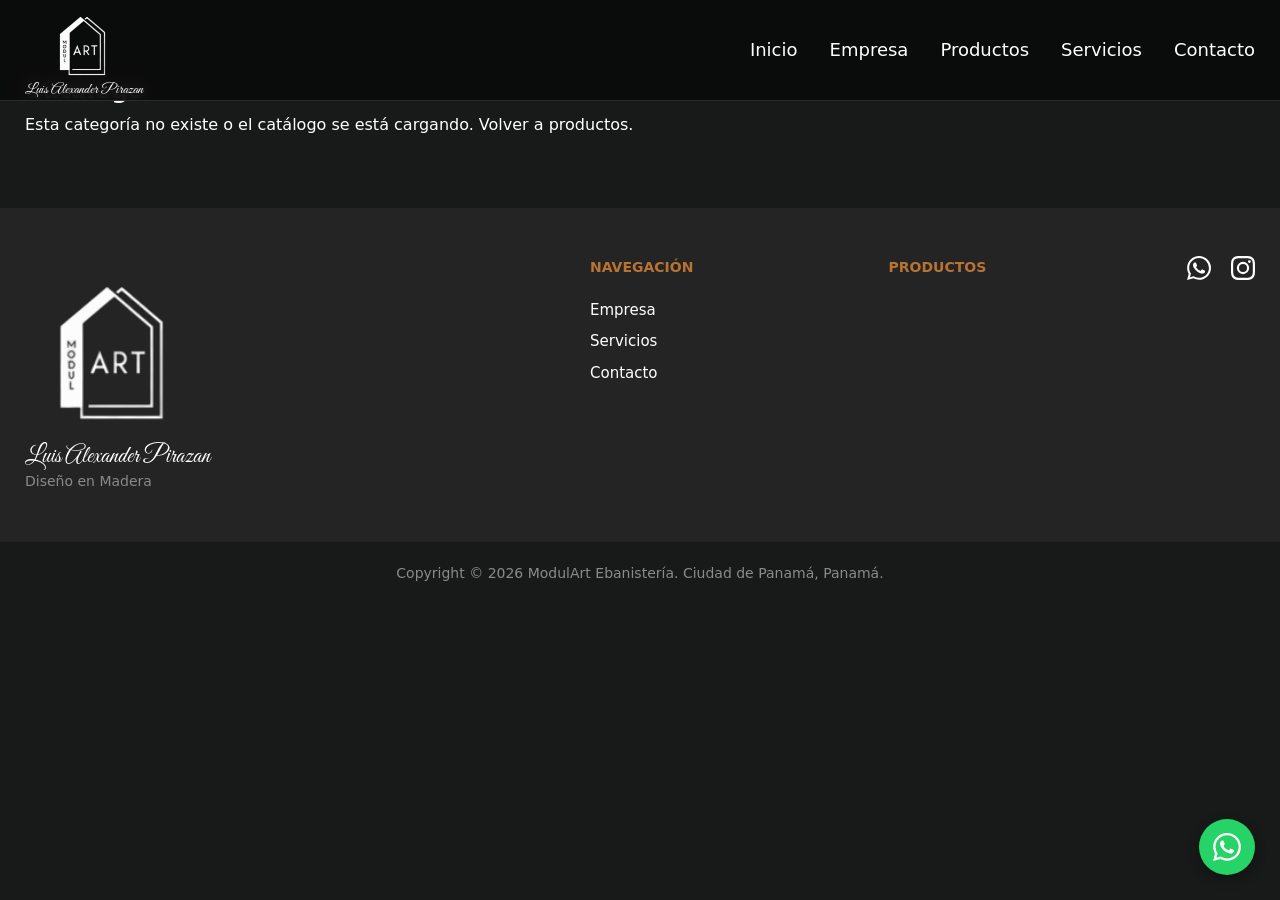
==== commit 2f9de990: "El home y las fichas de producto pintan el catálogo desde la API para que el admin se vea en producc" ====
--- a/productos/banos/index.html
+++ b/productos/banos/index.html
@@ -3,11 +3,11 @@
 <head>
   <meta charset="UTF-8">
   <meta name="viewport" content="width=device-width, initial-scale=1.0">
-  <meta name="description" content="Producto ModulArt — Ebanistería y diseño en madera en Ciudad de Panamá.">
+  <meta name="description" content="Catálogo ModulArt — Ebanistería y diseño en madera en Ciudad de Panamá.">
   <meta name="robots" content="index, follow">
   <meta property="og:type" content="website">
   <meta property="og:locale" content="es_PA">
-  <title>Producto | ModulArt — Diseño en Madera</title>
+  <title>Catálogo | ModulArt — Diseño en Madera</title>
   <link rel="icon" href="/public/images/logo.png" type="image/png">
   <link rel="stylesheet" href="/css/styles.css">
 </head>
@@ -58,14 +58,7 @@
       </div>
       <div class="footer__links">
         <h4>Productos</h4>
-        <ul>
-          <li><a href="/productos/closets/">Closets</a></li>
-          <li><a href="/productos/cocinas-integrales/">Cocinas integrales</a></li>
-          <li><a href="/productos/puertas/">Puertas</a></li>
-          <li><a href="/productos/comedores/">Comedores</a></li>
-          <li><a href="/productos/salas/">Salas</a></li>
-          <li><a href="/productos/alcobas/">Alcobas</a></li>
-        </ul>
+        <ul data-footer-products></ul>
       </div>
       <div class="footer__social">
         <a href="https://wa.me/50760000000" target="_blank" rel="noopener noreferrer" aria-label="WhatsApp">
@@ -86,6 +79,7 @@
   </a>
 
   <script src="/js/products-data.js"></script>
+  <script src="/js/catalog-api.js"></script>
   <script src="/js/product-page.js"></script>
 </body>
 </html>
--- a/css/styles.css
+++ b/css/styles.css
@@ -454,6 +454,55 @@
 .product-card:hover h3 { color: var(--accent); }
 .product-card:hover .product-card__icon { color: var(--accent); }
 
+.product-card--photo {
+  padding: 0 0 1.5rem;
+  justify-content: flex-start;
+  overflow: hidden;
+}
+
+.product-card__media {
+  width: 100%;
+  height: 180px;
+  overflow: hidden;
+  background: #111;
+  margin-bottom: 1.15rem;
+}
+
+.product-card__media img {
+  width: 100%;
+  height: 100%;
+  object-fit: cover;
+  transition: transform 0.4s ease;
+}
+
+.product-card--photo:hover .product-card__media img {
+  transform: scale(1.04);
+}
+
+.product-card--photo h3,
+.product-card--photo .product-card__count,
+.product-card--photo .product-card__link {
+  padding-left: 1.25rem;
+  padding-right: 1.25rem;
+}
+
+.product-card__count {
+  font-size: 12px;
+  letter-spacing: 0.08em;
+  text-transform: uppercase;
+  color: var(--text-muted);
+  margin-bottom: 0.75rem;
+}
+
+.product-card--soon {
+  opacity: 0.82;
+}
+
+.products-grid[aria-busy="true"] {
+  opacity: 0.72;
+  pointer-events: none;
+}
+
 .product-card__icon {
   width: 100px;
   height: 95px;
@@ -607,6 +656,13 @@
   color: var(--text-muted);
   font-size: 15px;
   margin-top: 0.5rem;
+}
+
+.product-catalog__empty {
+  color: var(--text-muted);
+  font-size: 16px;
+  max-width: 36rem;
+  line-height: 1.6;
 }
 
 .catalog-grid {
